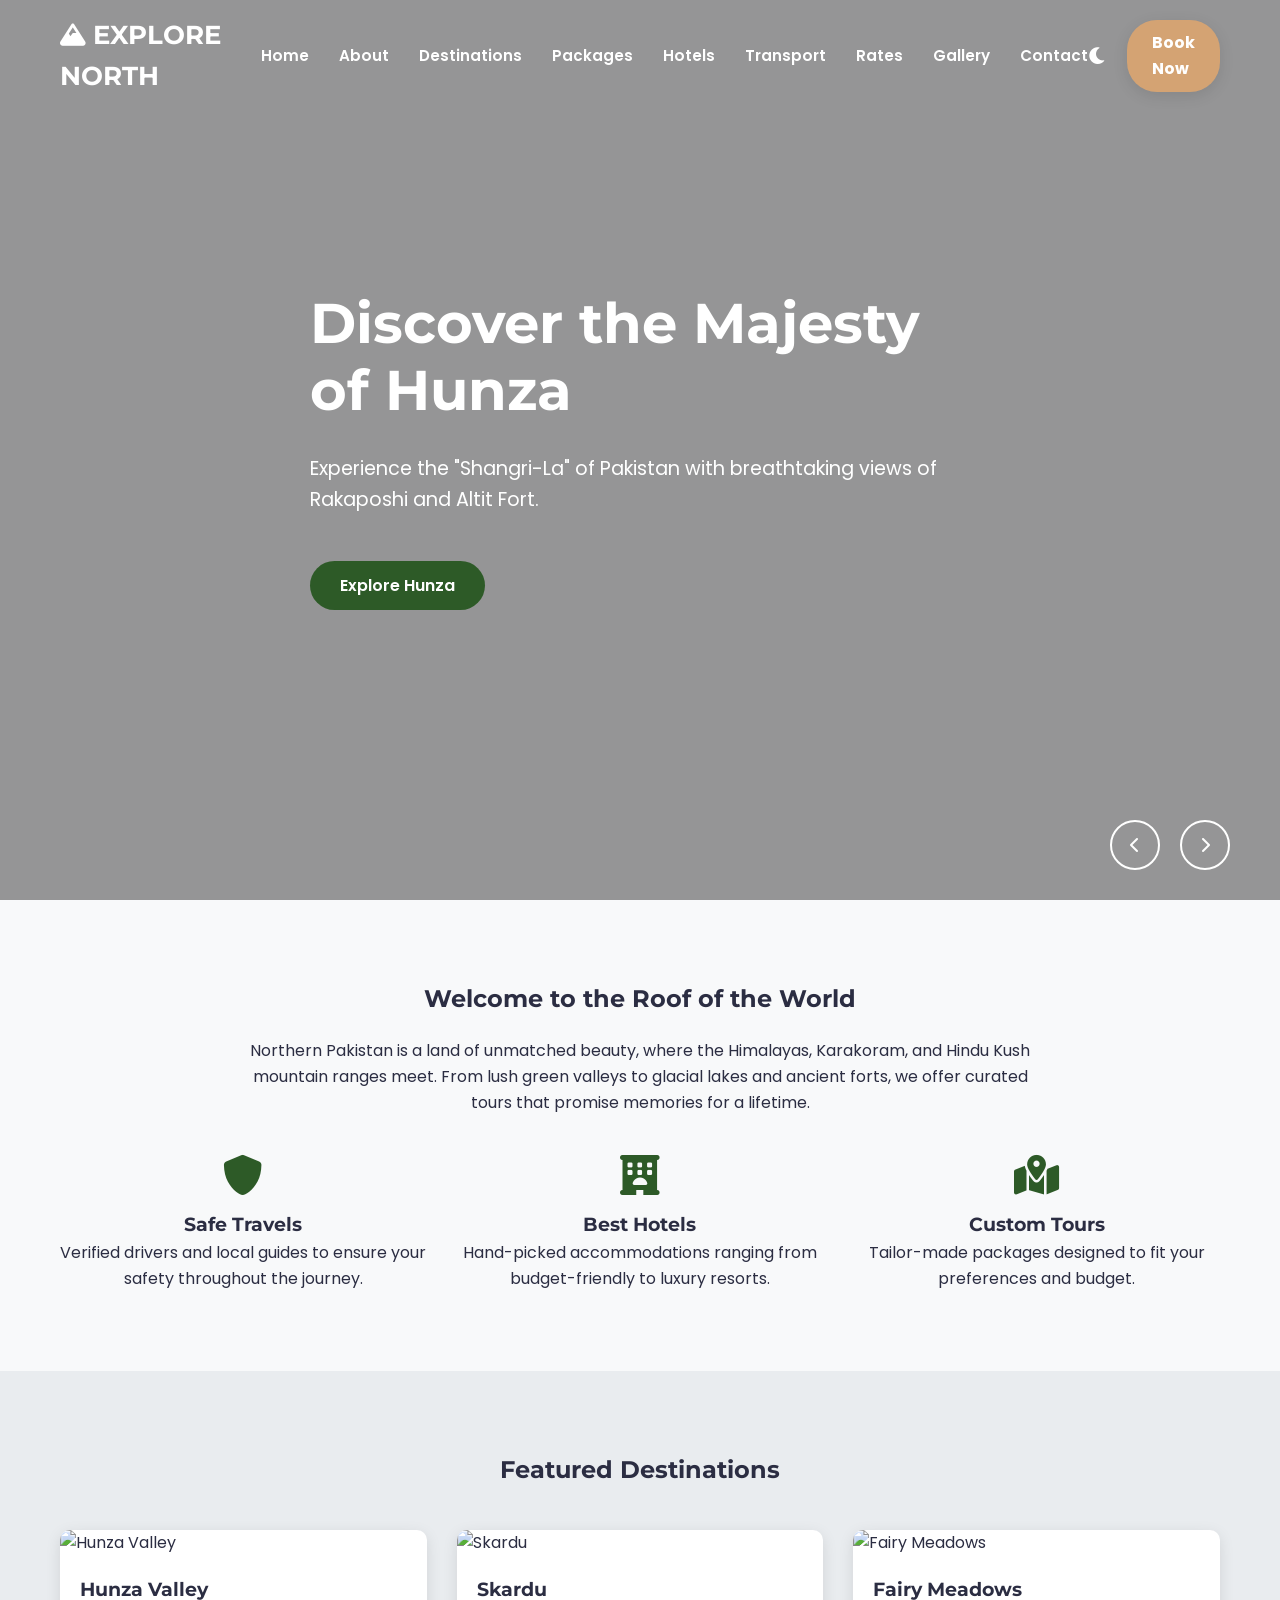
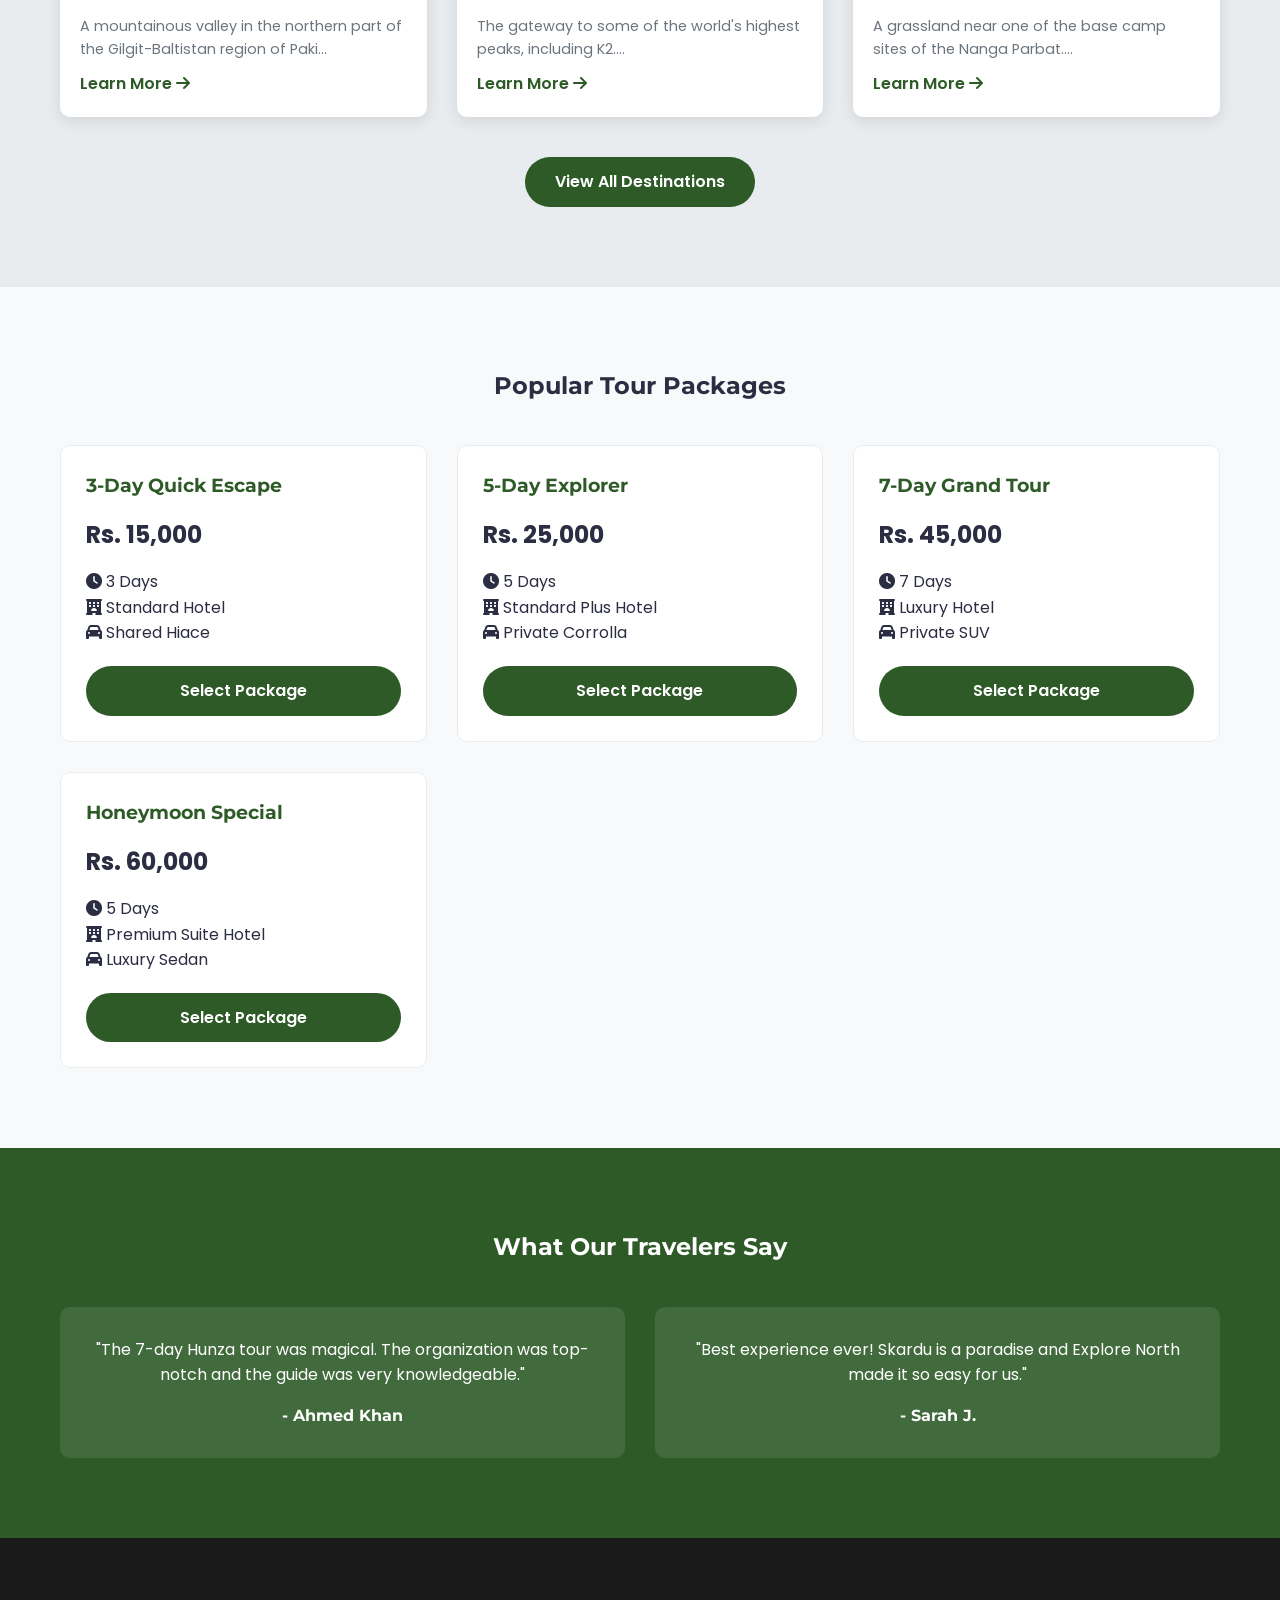
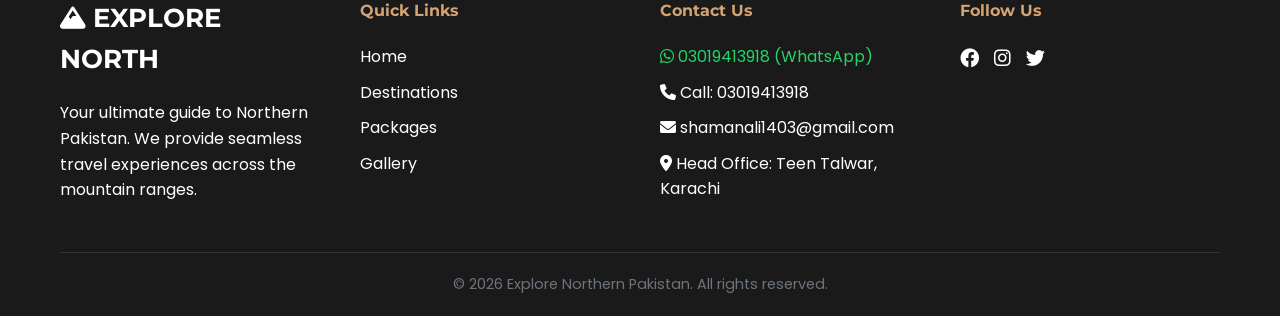
==== index.html @ 96325120 "Add files via upload" ====
<!DOCTYPE html>
<html lang="en">
<head>
    <meta charset="UTF-8">
    <meta name="viewport" content="width=device-width, initial-scale=1.0">
    <title>Explore Northern Pakistan | Home</title>
    <link rel="stylesheet" href="css/style.css">
    <link rel="stylesheet" href="https://cdnjs.cloudflare.com/ajax/libs/font-awesome/6.0.0/css/all.min.css">
</head>
<body>
    <!-- Header / Navigation -->
    <header>
        <div class="container">
            <nav>
                <a href="index.html" class="logo"><i class="fas fa-mountain"></i> EXPLORE NORTH</a>
                <ul class="nav-links">
                    <li><a href="index.html">Home</a></li>
                    <li><a href="about.html">About</a></li>
                    <li><a href="destinations.html">Destinations</a></li>
                    <li><a href="packages.html">Packages</a></li>
                    <li><a href="hotels.html">Hotels</a></li>
                    <li><a href="transport.html">Transport</a></li>
                    <li><a href="rates.html">Rates</a></li>
                    <li><a href="gallery.html">Gallery</a></li>
                    <li><a href="contact.html">Contact</a></li>
                </ul>
                <div class="nav-icons">
                    <i class="fas fa-moon" onclick="toggleDarkMode()" style="cursor: pointer;"></i>
                    <a href="register.html" class="nav-book-btn">Book Now</a>
                </div>
                <div class="nav-toggle">
                    <i class="fas fa-bars"></i>
                </div>
            </nav>
        </div>
    </header>

    <!-- Hero Section -->
    <section class="hero">
        <div class="slider-container">
            <div class="slide active" style="background-image: linear-gradient(rgba(0,0,0,0.4), rgba(0,0,0,0.4)), url('https://images.unsplash.com/photo-1581451433303-34e8f17f4175?auto=format&fit=crop&w=1400&q=80');">
                <div class="hero-content container">
                    <h1>Discover the Majesty of Hunza</h1>
                    <p>Experience the "Shangri-La" of Pakistan with breathtaking views of Rakaposhi and Altit Fort.</p>
                    <a href="destinations.html#hunza" class="btn btn-primary">Explore Hunza</a>
                </div>
            </div>
            <div class="slide" style="background-image: linear-gradient(rgba(0,0,0,0.4), rgba(0,0,0,0.4)), url('https://images.unsplash.com/photo-1582234033100-880053916960?auto=format&fit=crop&w=1400&q=80');">
                <div class="hero-content container">
                    <h1>The Giant Peaks of Skardu</h1>
                    <p>Gateway to K2 and home to the mesmerizing Shangrila Resort and Deosai Plains.</p>
                    <a href="destinations.html#skardu" class="btn btn-primary">Explore Skardu</a>
                </div>
            </div>
            <div class="slide" style="background-image: linear-gradient(rgba(0,0,0,0.4), rgba(0,0,0,0.4)), url('https://images.unsplash.com/photo-1584824486509-112e4181ff6b?auto=format&fit=crop&w=1400&q=80');">
                <div class="hero-content container">
                    <h1>Saif-ul-Malook: A Fairy Tale Lake</h1>
                    <p>Visit Naran Kaghan and witness the crystal clear waters where fairies are said to descend.</p>
                    <a href="destinations.html#naran" class="btn btn-primary">Explore Naran</a>
                </div>
            </div>

            <!-- Owner Slide: Shaman Ali -->
            <div class="slide owner-slide" style="background-color: #1a2a1a;"> <!-- Dark forest theme -->
                <div class="hero-content container">
                    <div class="owner-flex">
                        <div class="owner-info">
                            <span class="founder-tag">The Visionary</span>
                            <h1>Shaman Ali</h1>
                            <p class="role">Founder & CEO</p>
                            <p class="owner-intro">"My mission is to showcase the untamed beauty of Northern Pakistan to the world while preserving its natural heritage."</p>
                            <a href="about.html" class="btn btn-primary">Our Story</a>
                        </div>
                        <div class="owner-image">
                            <img src="images/Shaman Ali.png" alt="Shaman Ali">
                        </div>
                    </div>
                </div>
            </div>

            <!-- Owner Slide: Shahzeb Ali -->
            <div class="slide owner-slide" style="background-color: #1a232a;"> <!-- Dark glacial theme -->
                <div class="hero-content container">
                    <div class="owner-flex">
                        <div class="owner-info">
                            <span class="founder-tag">The Strategist</span>
                            <h1>Shahzeb Ali</h1>
                            <p class="role">Operations Manager</p>
                            <p class="owner-intro">"Precision in logistics is what makes your mountain journey seamless and memorable. We handle the details, you enjoy the view."</p>
                            <a href="about.html" class="btn btn-primary">Meet the Team</a>
                        </div>
                        <div class="owner-image">
                            <img src="images/Shahzeb Ali.jpeg" alt="Shahzeb Ali">
                        </div>
                    </div>
                </div>
            </div>

            <!-- Owner Slide: Hiba Rajab -->
            <div class="slide owner-slide" style="background-color: #2a1f1a;"> <!-- Earthy autumn theme -->
                <div class="hero-content container">
                    <div class="owner-flex">
                        <div class="owner-info">
                            <span class="founder-tag">The Curator</span>
                            <h1>Hiba Rajab</h1>
                            <p class="role">Head of Customer Experience</p>
                            <p class="owner-intro">"Every traveler has a unique story. I am here to ensure your journey to the North is as unique as you are."</p>
                            <a href="about.html" class="btn btn-primary">Our Experience</a>
                        </div>
                        <div class="owner-image">
                            <img src="https://images.unsplash.com/photo-1494790108377-be9c29b29330?auto=format&fit=crop&w=500&q=80" alt="Hiba Rajab">
                        </div>
                    </div>
                </div>
            </div>
            
            <!-- Slider Controls -->
            <div class="slider-nav">
                <span class="prev"><i class="fas fa-chevron-left"></i></span>
                <span class="next"><i class="fas fa-chevron-right"></i></span>
            </div>
        </div>
    </section>

    <!-- Intro Section -->
    <section class="section-padding">
        <div class="container text-center">
            <h2 style="margin-bottom: 20px;">Welcome to the Roof of the World</h2>
            <p style="max-width: 800px; margin: 0 auto 40px;">Northern Pakistan is a land of unmatched beauty, where the Himalayas, Karakoram, and Hindu Kush mountain ranges meet. From lush green valleys to glacial lakes and ancient forts, we offer curated tours that promise memories for a lifetime.</p>
            <div class="features-grid" style="display: grid; grid-template-columns: repeat(auto-fit, minmax(250px, 1fr)); gap: 30px;">
                <div class="feature-card">
                    <i class="fas fa-shield-alt" style="font-size: 2.5rem; color: var(--primary-color); margin-bottom: 15px;"></i>
                    <h3>Safe Travels</h3>
                    <p>Verified drivers and local guides to ensure your safety throughout the journey.</p>
                </div>
                <div class="feature-card">
                    <i class="fas fa-hotel" style="font-size: 2.5rem; color: var(--primary-color); margin-bottom: 15px;"></i>
                    <h3>Best Hotels</h3>
                    <p>Hand-picked accommodations ranging from budget-friendly to luxury resorts.</p>
                </div>
                <div class="feature-card">
                    <i class="fas fa-map-marked-alt" style="font-size: 2.5rem; color: var(--primary-color); margin-bottom: 15px;"></i>
                    <h3>Custom Tours</h3>
                    <p>Tailor-made packages designed to fit your preferences and budget.</p>
                </div>
            </div>
        </div>
    </section>

    <!-- Featured Destinations (Dynamic placeholder) -->
    <section class="section-padding" style="background-color: var(--grey-light);">
        <div class="container">
            <h2 class="text-center" style="margin-bottom: 40px;">Featured Destinations</h2>
            <div id="featured-destinations" class="card-grid" style="display: grid; grid-template-columns: repeat(auto-fit, minmax(300px, 1fr)); gap: 30px;">
                <!-- Will be populated via script.js -->
            </div>
            <div class="text-center" style="margin-top: 40px;">
                <a href="destinations.html" class="btn btn-primary">View All Destinations</a>
            </div>
        </div>
    </section>

    <!-- Popular Packages -->
    <section class="section-padding">
        <div class="container">
            <h2 class="text-center" style="margin-bottom: 40px;">Popular Tour Packages</h2>
            <div id="popular-packages" class="card-grid" style="display: grid; grid-template-columns: repeat(auto-fit, minmax(280px, 1fr)); gap: 30px;">
                <!-- Will be populated via script.js -->
            </div>
        </div>
    </section>

    <!-- Testimonials -->
    <section class="section-padding" style="background-color: var(--primary-color); color: var(--white);">
        <div class="container text-center">
            <h2 style="margin-bottom: 40px;">What Our Travelers Say</h2>
            <div class="testimonials-grid" style="display: grid; grid-template-columns: repeat(auto-fit, minmax(300px, 1fr)); gap: 30px;">
                <div class="testimonial-card" style="background: rgba(255,255,255,0.1); padding: 30px; border-radius: 10px;">
                    <p>"The 7-day Hunza tour was magical. The organization was top-notch and the guide was very knowledgeable."</p>
                    <h4 style="margin-top: 15px;">- Ahmed Khan</h4>
                </div>
                <div class="testimonial-card" style="background: rgba(255,255,255,0.1); padding: 30px; border-radius: 10px;">
                    <p>"Best experience ever! Skardu is a paradise and Explore North made it so easy for us."</p>
                    <h4 style="margin-top: 15px;">- Sarah J.</h4>
                </div>
            </div>
        </div>
    </section>

    <!-- Footer -->
    <footer>
        <div class="container">
            <div class="footer-grid">
                <div class="footer-col">
                    <h4 class="logo" style="color: var(--white);"><i class="fas fa-mountain"></i> EXPLORE NORTH</h4>
                    <p>Your ultimate guide to Northern Pakistan. We provide seamless travel experiences across the mountain ranges.</p>
                </div>
                <div class="footer-col">
                    <h4>Quick Links</h4>
                    <ul>
                        <li><a href="index.html">Home</a></li>
                        <li><a href="destinations.html">Destinations</a></li>
                        <li><a href="packages.html">Packages</a></li>
                        <li><a href="gallery.html">Gallery</a></li>
                    </ul>
                </div>
                <div class="footer-col">
                    <h4>Contact Us</h4>
                    <ul>
                        <li><a href="https://wa.me/923019413918" target="_blank" style="color: #25D366;"><i class="fab fa-whatsapp"></i> 03019413918 (WhatsApp)</a></li>
                        <li><a href="tel:03019413918"><i class="fas fa-phone"></i> Call: 03019413918</a></li>
                        <li><a href="mailto:shamanali1403@gmail.com"><i class="fas fa-envelope"></i> shamanali1403@gmail.com</a></li>
                        <li><a href="https://www.google.com/maps/search/?api=1&query=Teen+Talwar+Karachi" target="_blank"><i class="fas fa-map-marker-alt"></i> Head Office: Teen Talwar, Karachi</a></li>
                    </ul>
                </div>
                <div class="footer-col">
                    <h4>Follow Us</h4>
                    <div class="social-links">
                        <a href="#"><i class="fab fa-facebook"></i></a>
                        <a href="#"><i class="fab fa-instagram"></i></a>
                        <a href="#"><i class="fab fa-twitter"></i></a>
                    </div>
                </div>
            </div>
            <div class="footer-bottom">
                <p>&copy; 2026 Explore Northern Pakistan. All rights reserved.</p>
            </div>
        </div>
    </footer>

    <!-- Scripts -->
    <script src="js/script.js"></script>
    <script src="js/slider.js"></script>
    <script>
        // Populate featured destinations and packages on home page
        document.addEventListener('DOMContentLoaded', () => {
            const destContainer = document.getElementById('featured-destinations');
            const packContainer = document.getElementById('popular-packages');

            // Render 3 Featured Destinations
            tourismData.destinations.slice(0, 3).forEach(dest => {
                const card = `
                    <div class="card" style="background: var(--white); border-radius: 10px; overflow: hidden; box-shadow: var(--shadow);">
                        <img src="${dest.image}" alt="${dest.name}" style="width: 100%; hieght: 200px; object-fit: cover;">
                        <div style="padding: 20px;">
                            <h3>${dest.name}</h3>
                            <p style="font-size: 0.9rem; color: var(--grey-dark); margin: 10px 0;">${dest.description.substring(0, 80)}...</p>
                            <a href="destinations.html#${dest.id}" style="color: var(--primary-color); font-weight: 600;">Learn More <i class="fas fa-arrow-right"></i></a>
                        </div>
                    </div>
                `;
                destContainer.innerHTML += card;
            });

            // Render 4 Popular Packages
            tourismData.packages.forEach(pack => {
                const card = `
                    <div class="card" style="background: var(--white); border-radius: 10px; overflow: hidden; border: 1px solid var(--grey-light); padding: 25px; transition: var(--transition-fast);">
                        <h3 style="color: var(--primary-color);">${pack.name}</h3>
                        <p style="font-size: 1.5rem; font-weight: 700; margin: 15px 0;">Rs. ${pack.price.toLocaleString()}</p>
                        <ul style="margin-bottom: 20px;">
                            <li><i class="fas fa-clock"></i> ${pack.duration}</li>
                            <li><i class="fas fa-hotel"></i> ${pack.hotel} Hotel</li>
                            <li><i class="fas fa-car"></i> ${pack.transport}</li>
                        </ul>
                        <a href="register.html?package=${pack.id}" class="btn btn-primary" style="width: 100%; text-align: center;">Select Package</a>
                    </div>
                `;
                packContainer.innerHTML += card;
            });
        });
    </script>
</body>
</html>
---- css/style.css ----
/* 
    Explore Northern Pakistan - Global Styles
    Theme: Nature-Inspired (Forest Greens, Glacial Blues, Earth Tones)
*/

@import url('https://fonts.googleapis.com/css2?family=Poppins:wght@300;400;600;700&family=Montserrat:wght@400;700&display=swap');

:root {
    /* Color Palette */
    --primary-color: #2d5a27; /* Forest Green */
    --secondary-color: #3a7ca5; /* Glacial Blue */
    --accent-color: #d4a373; /* Earthy Sand */
    --text-color: #2b2d42; /* Dark Slate */
    --bg-color: #f8f9fa; /* Off-White */
    --white: #ffffff;
    --black: #1a1a1a;
    --grey-light: #e9ecef;
    --grey-dark: #6c757d;
    
    /* Dark Mode Palette */
    --dark-bg: #121212;
    --dark-surface: #1e1e1e;
    --dark-text: #e0e0e0;

    /* Transitions */
    --transition-fast: 0.3s ease;
    --transition-slow: 0.5s ease;

    /* Shadow */
    --shadow: 0 4px 15px rgba(0, 0, 0, 0.1);
}

/* Reset & Base Styles */
* {
    margin: 0;
    padding: 0;
    box-sizing: border-box;
}

html {
    scroll-behavior: smooth;
}

body {
    font-family: 'Poppins', sans-serif;
    line-height: 1.6;
    color: var(--text-color);
    background-color: var(--bg-color);
    overflow-x: hidden;
    transition: background-color var(--transition-fast), color var(--transition-fast);
}

h1, h2, h3, h4, .logo {
    font-family: 'Montserrat', sans-serif;
    font-weight: 700;
}

a {
    text-decoration: none;
    color: inherit;
    transition: var(--transition-fast);
}

ul {
    list-style: none;
}

img {
    max-width: 100%;
    display: block;
}

.container {
    max-width: 1200px;
    margin: 0 auto;
    padding: 0 20px;
}

/* Utility Classes */
.btn {
    display: inline-block;
    padding: 12px 30px;
    border-radius: 30px;
    font-weight: 600;
    cursor: pointer;
    transition: var(--transition-fast);
    border: none;
}

.btn-primary {
    background-color: var(--primary-color);
    color: var(--white);
}

.btn-primary:hover {
    background-color: #24481f;
    transform: translateY(-3px);
    box-shadow: var(--shadow);
}

/* Hero Section Styles */
.hero {
    height: 100vh;
    position: relative;
    overflow: hidden;
}

.slider-container {
    height: 100%;
    width: 100%;
}

.slide {
    position: absolute;
    top: 0;
    left: 0;
    width: 100%;
    height: 100%;
    background-size: cover;
    background-position: center;
    display: flex;
    align-items: center;
    opacity: 0;
    transition: opacity 1s ease-in-out;
    z-index: 1;
}

.slide.active {
    opacity: 1;
    z-index: 2;
}

.hero-content {
    color: var(--white);
    max-width: 700px;
}

.hero-content h1 {
    font-size: 3.5rem;
    margin-bottom: 30px; /* Increased from 20px */
    line-height: 1.2;
}

.hero-content p {
    font-size: 1.2rem;
    margin-bottom: 45px; /* Increased from 30px */
}

.slider-nav {
    position: absolute;
    bottom: 30px;
    right: 50px;
    z-index: 10;
    display: flex;
    gap: 20px;
}

.slider-nav span {
    width: 50px;
    height: 50px;
    border: 2px solid var(--white);
    border-radius: 50%;
    display: flex;
    justify-content: center;
    align-items: center;
    color: var(--white);
    cursor: pointer;
    transition: var(--transition-fast);
}

.slider-nav span:hover {
    background-color: var(--white);
    color: var(--primary-color);
}

/* Leadership Section Styles */
.team-grid {
    display: grid;
    grid-template-columns: repeat(auto-fit, minmax(280px, 1fr));
    gap: 30px;
}

.team-card {
    background: var(--white);
    border-radius: 15px;
    overflow: hidden;
    box-shadow: var(--shadow);
    text-align: center;
    transition: var(--transition-fast);
}

.team-card:hover {
    transform: translateY(-10px);
}

.team-img img {
    width: 100%;
    height: 300px;
    object-fit: cover;
}

.team-info {
    padding: 25px;
}

.team-info h3 {
    margin-bottom: 5px;
    color: var(--primary-color);
}

.team-info .role {
    color: var(--secondary-color);
    font-weight: 600;
    font-size: 0.9rem;
    margin-bottom: 15px;
    display: block;
}

.team-info .intro {
    font-size: 0.9rem;
    color: var(--grey-dark);
}

/* Owner Slide Specific Styles */
.owner-slide {
    display: flex;
    align-items: center;
}

.owner-flex {
    display: flex;
    align-items: center;
    justify-content: space-between;
    gap: 60px; /* Increased from 50px */
    width: 100%;
}

.owner-info {
    flex: 1;
    animation: fadeInUp 1s ease forwards;
}

.owner-image {
    flex: 1;
    display: flex;
    justify-content: flex-end;
    animation: fadeInRight 1s ease forwards;
}

.owner-image img {
    width: 350px;
    height: 350px;
    border-radius: 50%;
    border: 8px solid rgba(255, 255, 255, 0.2);
    object-fit: cover;
    box-shadow: var(--shadow);
}

.founder-tag {
    display: inline-block;
    background: var(--accent-color);
    color: var(--white);
    padding: 5px 20px; /* More horizontal padding */
    border-radius: 20px;
    font-size: 0.8rem;
    font-weight: 600;
    margin-bottom: 25px; /* Increased from 15px */
    text-transform: uppercase;
    letter-spacing: 1.5px;
}

.owner-info .role {
    color: var(--accent-color);
    font-size: 1.3rem; /* Slightly larger */
    font-weight: 600;
    margin-bottom: 30px; /* Increased from 20px */
}

.owner-intro {
    font-size: 1.4rem;
    font-style: italic;
    color: var(--white);
    margin-bottom: 45px; /* Increased from 30px */
    line-height: 1.6; /* Better line height */
}

/* Slide Animations */
@keyframes fadeInUp {
    from { opacity: 0; transform: translateY(30px); }
    to { opacity: 1; transform: translateY(0); }
}

@keyframes fadeInRight {
    from { opacity: 0; transform: translateX(30px); }
    to { opacity: 1; transform: translateX(0); }
}

@media (max-width: 992px) {
    .owner-flex {
        flex-direction: column-reverse;
        text-align: center;
        gap: 30px;
    }
    
    .owner-image {
        justify-content: center;
    }
    
    .owner-image img {
        width: 200px;
        height: 200px;
    }
    
    .owner-intro {
        font-size: 1.1rem;
    }
}

.section-padding {
    padding: 80px 0;
}

.text-center {
    text-align: center;
}

/* Navigation Styles */
header {
    position: fixed;
    top: 0;
    left: 0;
    width: 100%;
    z-index: 1000;
    background-color: transparent;
    transition: all var(--transition-fast);
}

header.scrolled {
    background-color: var(--white);
    box-shadow: var(--shadow);
    padding: 5px 0;
}

nav {
    display: flex;
    justify-content: space-between;
    align-items: center;
    padding: 15px 0;
}

.logo {
    font-size: 1.6rem;
    color: var(--white); /* White by default on hero */
    transition: var(--transition-fast);
}

header.scrolled .logo {
    color: var(--primary-color);
}

.nav-links {
    display: flex;
    gap: 30px;
}

.nav-links a {
    color: var(--white); /* White by default */
    font-weight: 600;
    font-size: 0.95rem;
}

header.scrolled .nav-links a {
    color: var(--text-color);
}

.nav-links a:hover {
    color: var(--accent-color) !important;
}

.nav-icons {
    display: flex;
    align-items: center;
    gap: 20px;
}

.nav-icons i {
    color: var(--white);
    font-size: 1.2rem;
    transition: var(--transition-fast);
}

header.scrolled .nav-icons i {
    color: var(--text-color);
}

.nav-toggle {
    display: none;
    cursor: pointer;
    font-size: 1.5rem;
    color: var(--white);
}

header.scrolled .nav-toggle {
    color: var(--text-color);
}

/* Specific "Book Now" in Nav */
.nav-book-btn {
    background-color: var(--accent-color);
    color: var(--white) !important;
    padding: 10px 25px;
    border-radius: 30px;
    font-weight: 700;
    box-shadow: var(--shadow);
}

.nav-book-btn:hover {
    background-color: var(--primary-color);
    transform: translateY(-2px);
}

/* Footer Styles */
footer {
    background-color: var(--black);
    color: var(--white);
    padding: 60px 0 20px;
}

.footer-grid {
    display: grid;
    grid-template-columns: repeat(auto-fit, minmax(200px, 1fr));
    gap: 40px;
    margin-bottom: 40px;
}

.footer-col h4 {
    margin-bottom: 20px;
    color: var(--accent-color);
}

.footer-col ul li {
    margin-bottom: 10px;
}

.social-links {
    display: flex;
    gap: 15px;
}

.social-links a {
    font-size: 1.2rem;
}

.footer-bottom {
    border-top: 1px solid #333;
    padding-top: 20px;
    text-align: center;
    font-size: 0.9rem;
    color: var(--grey-dark);
}

/* Dark Mode Overrides */
body.dark-mode {
    background-color: var(--dark-bg);
    color: var(--dark-text);
}

body.dark-mode header.scrolled {
    background-color: var(--dark-surface);
}

body.dark-mode .logo {
    color: var(--accent-color);
}

/* Responsive Adjustments */
@media (max-width: 992px) {
    .nav-links {
        display: none; /* Mobile menu will be handled via JS */
    }
    
    .nav-toggle {
        display: block;
    }
}
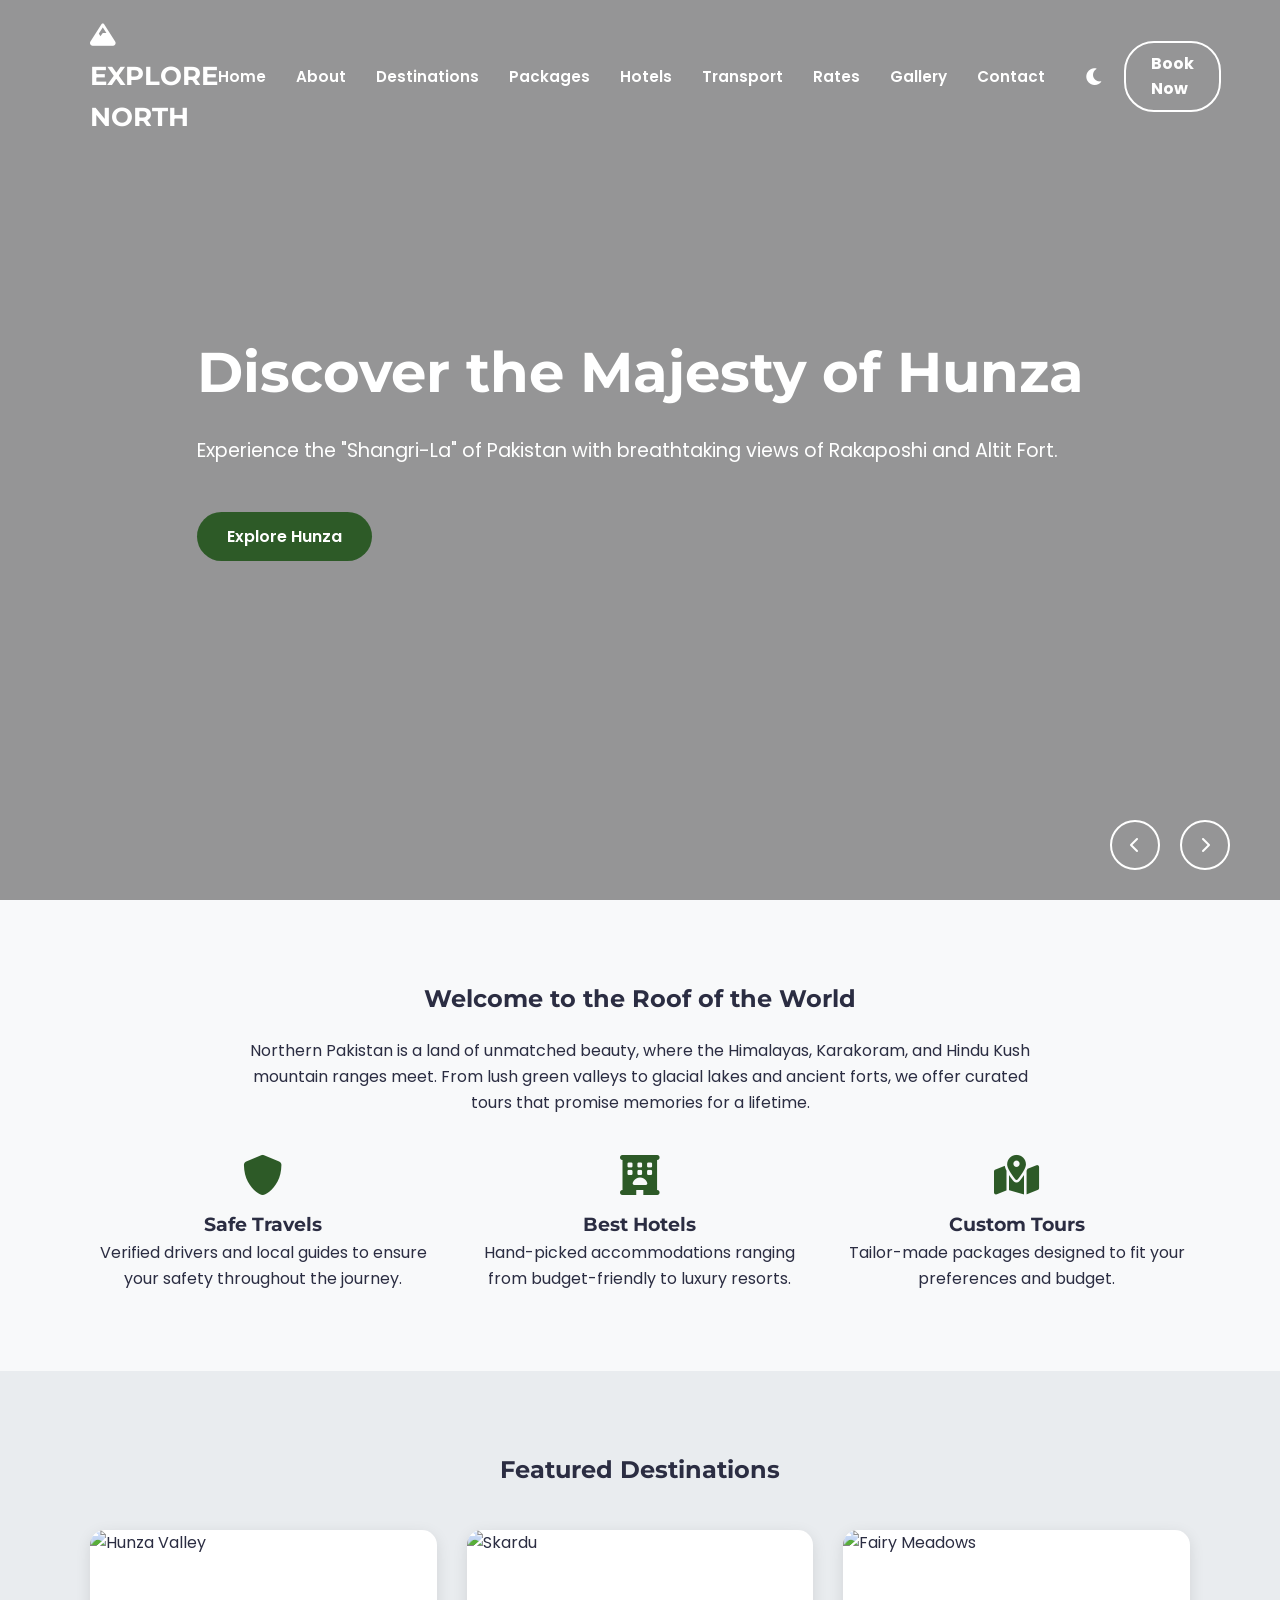
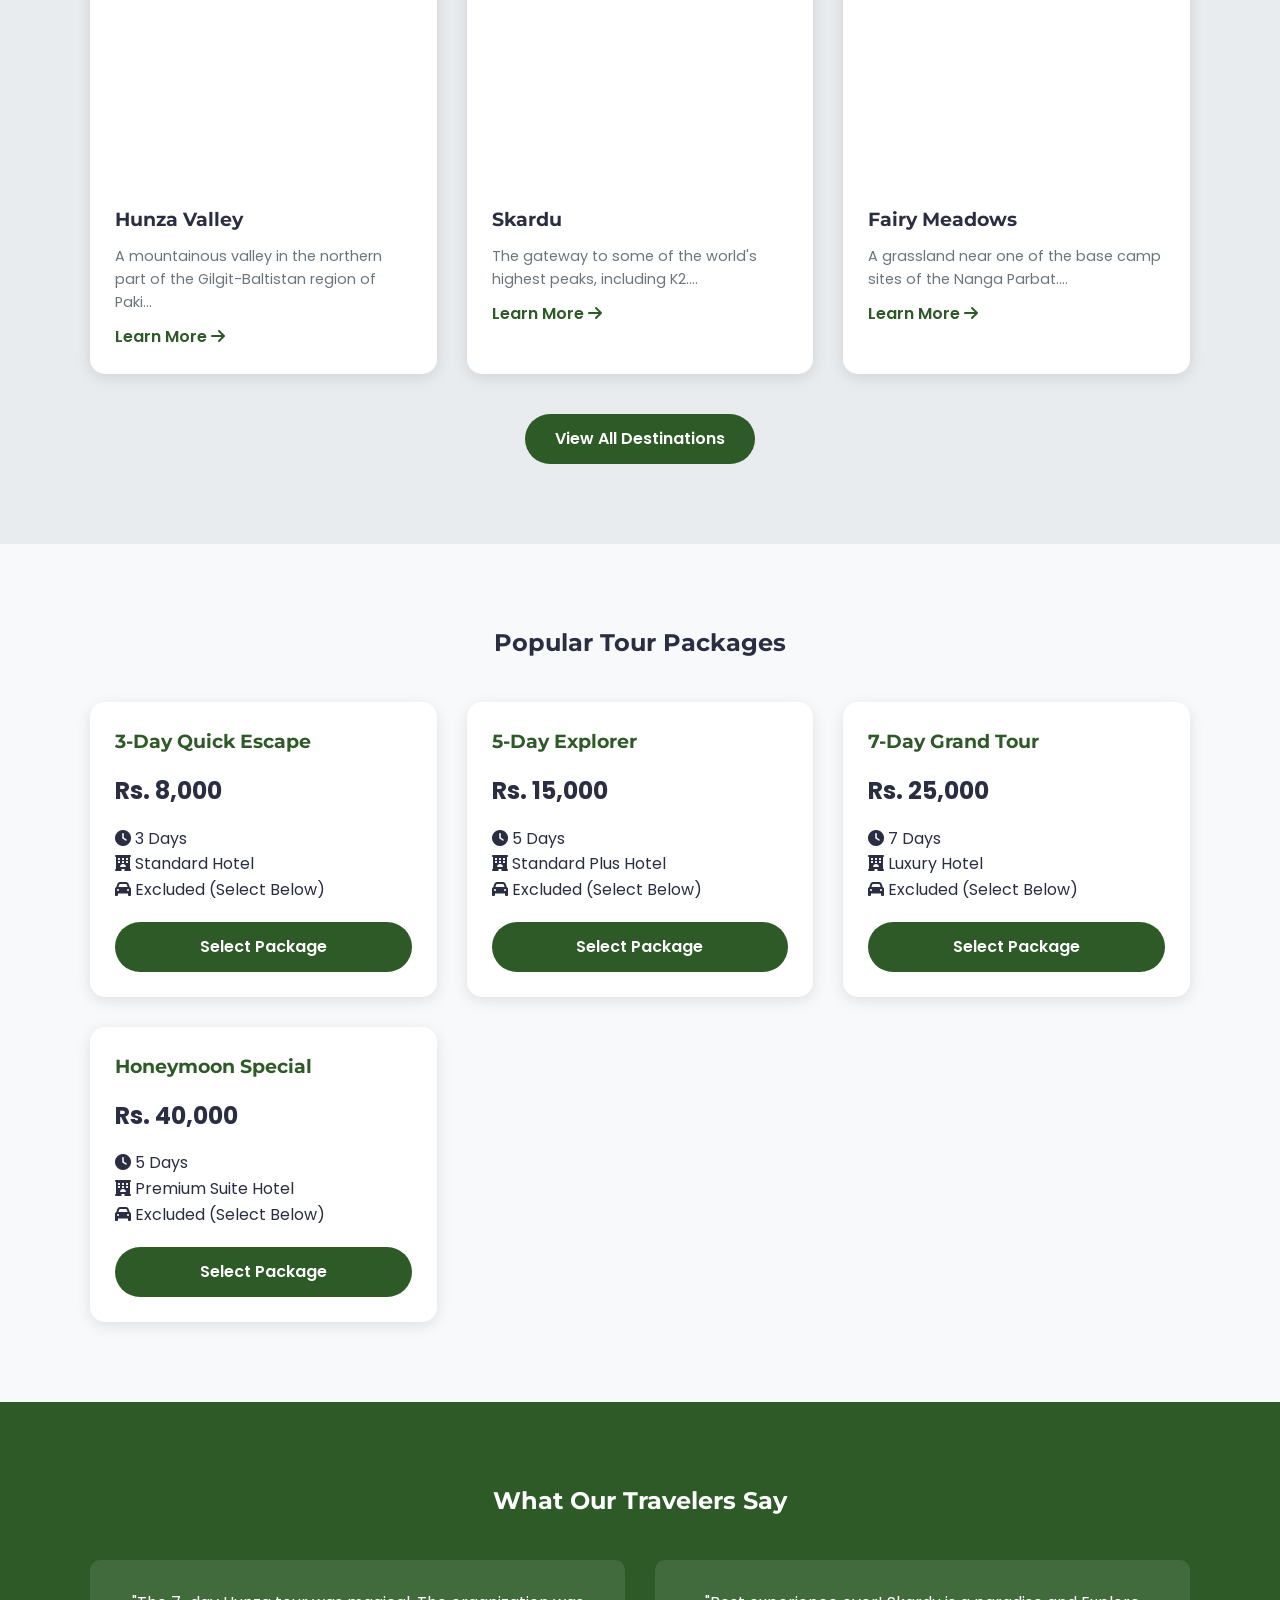
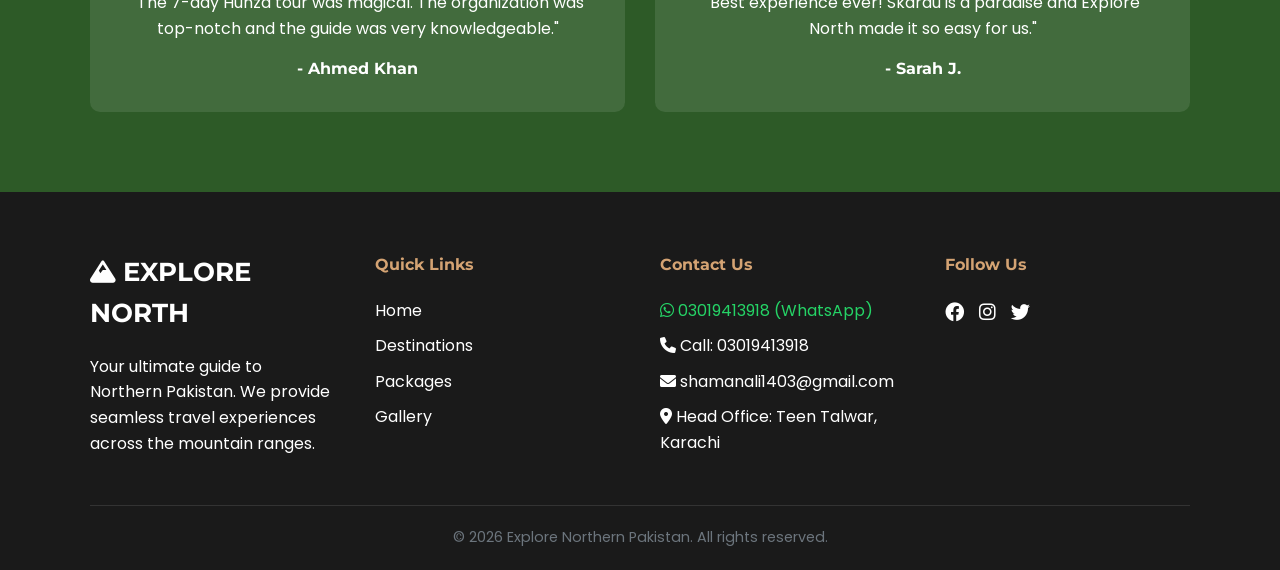
==== commit 5eac6293: "Add files via upload" ====
--- a/index.html
+++ b/index.html
@@ -108,7 +108,7 @@
                             <a href="about.html" class="btn btn-primary">Our Experience</a>
                         </div>
                         <div class="owner-image">
-                            <img src="https://images.unsplash.com/photo-1494790108377-be9c29b29330?auto=format&fit=crop&w=500&q=80" alt="Hiba Rajab">
+                            <img src="images/Hiba.jpeg" alt="Hiba Rajab">
                         </div>
                     </div>
                 </div>
@@ -151,7 +151,7 @@
     <section class="section-padding" style="background-color: var(--grey-light);">
         <div class="container">
             <h2 class="text-center" style="margin-bottom: 40px;">Featured Destinations</h2>
-            <div id="featured-destinations" class="card-grid" style="display: grid; grid-template-columns: repeat(auto-fit, minmax(300px, 1fr)); gap: 30px;">
+            <div id="featured-destinations" class="responsive-grid">
                 <!-- Will be populated via script.js -->
             </div>
             <div class="text-center" style="margin-top: 40px;">
@@ -164,7 +164,7 @@
     <section class="section-padding">
         <div class="container">
             <h2 class="text-center" style="margin-bottom: 40px;">Popular Tour Packages</h2>
-            <div id="popular-packages" class="card-grid" style="display: grid; grid-template-columns: repeat(auto-fit, minmax(280px, 1fr)); gap: 30px;">
+            <div id="popular-packages" class="responsive-grid">
                 <!-- Will be populated via script.js -->
             </div>
         </div>
@@ -240,9 +240,9 @@
             // Render 3 Featured Destinations
             tourismData.destinations.slice(0, 3).forEach(dest => {
                 const card = `
-                    <div class="card" style="background: var(--white); border-radius: 10px; overflow: hidden; box-shadow: var(--shadow);">
-                        <img src="${dest.image}" alt="${dest.name}" style="width: 100%; hieght: 200px; object-fit: cover;">
-                        <div style="padding: 20px;">
+                    <div class="card">
+                        <img src="${dest.image}" alt="${dest.name}" class="card-img">
+                        <div class="card-body">
                             <h3>${dest.name}</h3>
                             <p style="font-size: 0.9rem; color: var(--grey-dark); margin: 10px 0;">${dest.description.substring(0, 80)}...</p>
                             <a href="destinations.html#${dest.id}" style="color: var(--primary-color); font-weight: 600;">Learn More <i class="fas fa-arrow-right"></i></a>
@@ -255,7 +255,7 @@
             // Render 4 Popular Packages
             tourismData.packages.forEach(pack => {
                 const card = `
-                    <div class="card" style="background: var(--white); border-radius: 10px; overflow: hidden; border: 1px solid var(--grey-light); padding: 25px; transition: var(--transition-fast);">
+                    <div class="card" style="padding: 25px;">
                         <h3 style="color: var(--primary-color);">${pack.name}</h3>
                         <p style="font-size: 1.5rem; font-weight: 700; margin: 15px 0;">Rs. ${pack.price.toLocaleString()}</p>
                         <ul style="margin-bottom: 20px;">
--- a/css/style.css
+++ b/css/style.css
@@ -1,485 +1,741 @@
-/* 
-    Explore Northern Pakistan - Global Styles
-    Theme: Nature-Inspired (Forest Greens, Glacial Blues, Earth Tones)
-*/
-
-@import url('https://fonts.googleapis.com/css2?family=Poppins:wght@300;400;600;700&family=Montserrat:wght@400;700&display=swap');
-
-:root {
-    /* Color Palette */
-    --primary-color: #2d5a27; /* Forest Green */
-    --secondary-color: #3a7ca5; /* Glacial Blue */
-    --accent-color: #d4a373; /* Earthy Sand */
-    --text-color: #2b2d42; /* Dark Slate */
-    --bg-color: #f8f9fa; /* Off-White */
-    --white: #ffffff;
-    --black: #1a1a1a;
-    --grey-light: #e9ecef;
-    --grey-dark: #6c757d;
-    
-    /* Dark Mode Palette */
-    --dark-bg: #121212;
-    --dark-surface: #1e1e1e;
-    --dark-text: #e0e0e0;
-
-    /* Transitions */
-    --transition-fast: 0.3s ease;
-    --transition-slow: 0.5s ease;
-
-    /* Shadow */
-    --shadow: 0 4px 15px rgba(0, 0, 0, 0.1);
-}
-
-/* Reset & Base Styles */
-* {
-    margin: 0;
-    padding: 0;
-    box-sizing: border-box;
-}
-
-html {
-    scroll-behavior: smooth;
-}
-
-body {
-    font-family: 'Poppins', sans-serif;
-    line-height: 1.6;
-    color: var(--text-color);
-    background-color: var(--bg-color);
-    overflow-x: hidden;
-    transition: background-color var(--transition-fast), color var(--transition-fast);
-}
-
-h1, h2, h3, h4, .logo {
-    font-family: 'Montserrat', sans-serif;
-    font-weight: 700;
-}
-
-a {
-    text-decoration: none;
-    color: inherit;
-    transition: var(--transition-fast);
-}
-
-ul {
-    list-style: none;
-}
-
-img {
-    max-width: 100%;
-    display: block;
-}
-
-.container {
-    max-width: 1200px;
-    margin: 0 auto;
-    padding: 0 20px;
-}
-
-/* Utility Classes */
-.btn {
-    display: inline-block;
-    padding: 12px 30px;
-    border-radius: 30px;
-    font-weight: 600;
-    cursor: pointer;
-    transition: var(--transition-fast);
-    border: none;
-}
-
-.btn-primary {
-    background-color: var(--primary-color);
-    color: var(--white);
-}
-
-.btn-primary:hover {
-    background-color: #24481f;
-    transform: translateY(-3px);
-    box-shadow: var(--shadow);
-}
-
-/* Hero Section Styles */
-.hero {
-    height: 100vh;
-    position: relative;
-    overflow: hidden;
-}
-
-.slider-container {
-    height: 100%;
-    width: 100%;
-}
-
-.slide {
-    position: absolute;
-    top: 0;
-    left: 0;
-    width: 100%;
-    height: 100%;
-    background-size: cover;
-    background-position: center;
-    display: flex;
-    align-items: center;
-    opacity: 0;
-    transition: opacity 1s ease-in-out;
-    z-index: 1;
-}
-
-.slide.active {
-    opacity: 1;
-    z-index: 2;
-}
-
-.hero-content {
-    color: var(--white);
-    max-width: 700px;
-}
-
-.hero-content h1 {
-    font-size: 3.5rem;
-    margin-bottom: 30px; /* Increased from 20px */
-    line-height: 1.2;
-}
-
-.hero-content p {
-    font-size: 1.2rem;
-    margin-bottom: 45px; /* Increased from 30px */
-}
-
-.slider-nav {
-    position: absolute;
-    bottom: 30px;
-    right: 50px;
-    z-index: 10;
-    display: flex;
-    gap: 20px;
-}
-
-.slider-nav span {
-    width: 50px;
-    height: 50px;
-    border: 2px solid var(--white);
-    border-radius: 50%;
-    display: flex;
-    justify-content: center;
-    align-items: center;
-    color: var(--white);
-    cursor: pointer;
-    transition: var(--transition-fast);
-}
-
-.slider-nav span:hover {
-    background-color: var(--white);
-    color: var(--primary-color);
-}
-
-/* Leadership Section Styles */
-.team-grid {
-    display: grid;
-    grid-template-columns: repeat(auto-fit, minmax(280px, 1fr));
-    gap: 30px;
-}
-
-.team-card {
-    background: var(--white);
-    border-radius: 15px;
-    overflow: hidden;
-    box-shadow: var(--shadow);
-    text-align: center;
-    transition: var(--transition-fast);
-}
-
-.team-card:hover {
-    transform: translateY(-10px);
-}
-
-.team-img img {
-    width: 100%;
-    height: 300px;
-    object-fit: cover;
-}
-
-.team-info {
-    padding: 25px;
-}
-
-.team-info h3 {
-    margin-bottom: 5px;
-    color: var(--primary-color);
-}
-
-.team-info .role {
-    color: var(--secondary-color);
-    font-weight: 600;
-    font-size: 0.9rem;
-    margin-bottom: 15px;
-    display: block;
-}
-
-.team-info .intro {
-    font-size: 0.9rem;
-    color: var(--grey-dark);
-}
-
-/* Owner Slide Specific Styles */
-.owner-slide {
-    display: flex;
-    align-items: center;
-}
-
-.owner-flex {
-    display: flex;
-    align-items: center;
-    justify-content: space-between;
-    gap: 60px; /* Increased from 50px */
-    width: 100%;
-}
-
-.owner-info {
-    flex: 1;
-    animation: fadeInUp 1s ease forwards;
-}
-
-.owner-image {
-    flex: 1;
-    display: flex;
-    justify-content: flex-end;
-    animation: fadeInRight 1s ease forwards;
-}
-
-.owner-image img {
-    width: 350px;
-    height: 350px;
-    border-radius: 50%;
-    border: 8px solid rgba(255, 255, 255, 0.2);
-    object-fit: cover;
-    box-shadow: var(--shadow);
-}
-
-.founder-tag {
-    display: inline-block;
-    background: var(--accent-color);
-    color: var(--white);
-    padding: 5px 20px; /* More horizontal padding */
-    border-radius: 20px;
-    font-size: 0.8rem;
-    font-weight: 600;
-    margin-bottom: 25px; /* Increased from 15px */
-    text-transform: uppercase;
-    letter-spacing: 1.5px;
-}
-
-.owner-info .role {
-    color: var(--accent-color);
-    font-size: 1.3rem; /* Slightly larger */
-    font-weight: 600;
-    margin-bottom: 30px; /* Increased from 20px */
-}
-
-.owner-intro {
-    font-size: 1.4rem;
-    font-style: italic;
-    color: var(--white);
-    margin-bottom: 45px; /* Increased from 30px */
-    line-height: 1.6; /* Better line height */
-}
-
-/* Slide Animations */
-@keyframes fadeInUp {
-    from { opacity: 0; transform: translateY(30px); }
-    to { opacity: 1; transform: translateY(0); }
-}
-
-@keyframes fadeInRight {
-    from { opacity: 0; transform: translateX(30px); }
-    to { opacity: 1; transform: translateX(0); }
-}
-
-@media (max-width: 992px) {
-    .owner-flex {
-        flex-direction: column-reverse;
-        text-align: center;
-        gap: 30px;
-    }
-    
-    .owner-image {
-        justify-content: center;
-    }
-    
-    .owner-image img {
-        width: 200px;
-        height: 200px;
-    }
-    
-    .owner-intro {
-        font-size: 1.1rem;
-    }
-}
-
-.section-padding {
-    padding: 80px 0;
-}
-
-.text-center {
-    text-align: center;
-}
-
-/* Navigation Styles */
-header {
-    position: fixed;
-    top: 0;
-    left: 0;
-    width: 100%;
-    z-index: 1000;
-    background-color: transparent;
-    transition: all var(--transition-fast);
-}
-
-header.scrolled {
-    background-color: var(--white);
-    box-shadow: var(--shadow);
-    padding: 5px 0;
-}
-
-nav {
-    display: flex;
-    justify-content: space-between;
-    align-items: center;
-    padding: 15px 0;
-}
-
-.logo {
-    font-size: 1.6rem;
-    color: var(--white); /* White by default on hero */
-    transition: var(--transition-fast);
-}
-
-header.scrolled .logo {
-    color: var(--primary-color);
-}
-
-.nav-links {
-    display: flex;
-    gap: 30px;
-}
-
-.nav-links a {
-    color: var(--white); /* White by default */
-    font-weight: 600;
-    font-size: 0.95rem;
-}
-
-header.scrolled .nav-links a {
-    color: var(--text-color);
-}
-
-.nav-links a:hover {
-    color: var(--accent-color) !important;
-}
-
-.nav-icons {
-    display: flex;
-    align-items: center;
-    gap: 20px;
-}
-
-.nav-icons i {
-    color: var(--white);
-    font-size: 1.2rem;
-    transition: var(--transition-fast);
-}
-
-header.scrolled .nav-icons i {
-    color: var(--text-color);
-}
-
-.nav-toggle {
-    display: none;
-    cursor: pointer;
-    font-size: 1.5rem;
-    color: var(--white);
-}
-
-header.scrolled .nav-toggle {
-    color: var(--text-color);
-}
-
-/* Specific "Book Now" in Nav */
-.nav-book-btn {
-    background-color: var(--accent-color);
-    color: var(--white) !important;
-    padding: 10px 25px;
-    border-radius: 30px;
-    font-weight: 700;
-    box-shadow: var(--shadow);
-}
-
-.nav-book-btn:hover {
-    background-color: var(--primary-color);
-    transform: translateY(-2px);
-}
-
-/* Footer Styles */
-footer {
-    background-color: var(--black);
-    color: var(--white);
-    padding: 60px 0 20px;
-}
-
-.footer-grid {
-    display: grid;
-    grid-template-columns: repeat(auto-fit, minmax(200px, 1fr));
-    gap: 40px;
-    margin-bottom: 40px;
-}
-
-.footer-col h4 {
-    margin-bottom: 20px;
-    color: var(--accent-color);
-}
-
-.footer-col ul li {
-    margin-bottom: 10px;
-}
-
-.social-links {
-    display: flex;
-    gap: 15px;
-}
-
-.social-links a {
-    font-size: 1.2rem;
-}
-
-.footer-bottom {
-    border-top: 1px solid #333;
-    padding-top: 20px;
-    text-align: center;
-    font-size: 0.9rem;
-    color: var(--grey-dark);
-}
-
-/* Dark Mode Overrides */
-body.dark-mode {
-    background-color: var(--dark-bg);
-    color: var(--dark-text);
-}
-
-body.dark-mode header.scrolled {
-    background-color: var(--dark-surface);
-}
-
-body.dark-mode .logo {
-    color: var(--accent-color);
-}
-
-/* Responsive Adjustments */
-@media (max-width: 992px) {
-    .nav-links {
-        display: none; /* Mobile menu will be handled via JS */
-    }
-    
-    .nav-toggle {
-        display: block;
-    }
-}
+/* 
+    Explore Northern Pakistan - Global Styles
+    Theme: Nature-Inspired (Forest Greens, Glacial Blues, Earth Tones)
+*/
+
+@import url('https://fonts.googleapis.com/css2?family=Poppins:wght@300;400;600;700&family=Montserrat:wght@400;700&display=swap');
+
+:root {
+    /* Color Palette */
+    --primary-color: #2d5a27; /* Forest Green */
+    --secondary-color: #3a7ca5; /* Glacial Blue */
+    --accent-color: #d4a373; /* Earthy Sand */
+    --text-color: #2b2d42; /* Dark Slate */
+    --bg-color: #f8f9fa; /* Off-White */
+    --white: #ffffff;
+    --black: #1a1a1a;
+    --grey-light: #e9ecef;
+    --grey-dark: #6c757d;
+    
+    /* Dark Mode Palette */
+    --dark-bg: #121212;
+    --dark-surface: #1e1e1e;
+    --dark-text: #e0e0e0;
+
+    /* Transitions */
+    --transition-fast: 0.3s ease;
+    --transition-slow: 0.5s ease;
+
+    /* Shadow */
+    --shadow: 0 4px 15px rgba(0, 0, 0, 0.1);
+}
+
+/* Reset & Base Styles */
+* {
+    margin: 0;
+    padding: 0;
+    box-sizing: border-box;
+}
+
+html {
+    scroll-behavior: smooth;
+}
+
+body {
+    font-family: 'Poppins', sans-serif;
+    line-height: 1.6;
+    color: var(--text-color);
+    background-color: var(--bg-color);
+    overflow-x: hidden;
+    transition: background-color var(--transition-fast), color var(--transition-fast);
+}
+
+h1, h2, h3, h4, .logo {
+    font-family: 'Montserrat', sans-serif;
+    font-weight: 700;
+}
+
+a {
+    text-decoration: none;
+    color: inherit;
+    transition: var(--transition-fast);
+}
+
+ul {
+    list-style: none;
+}
+
+img {
+    max-width: 100%;
+    display: block;
+}
+
+.container {
+    max-width: 1200px;
+    margin: 0 auto;
+    padding: 0 20px;
+}
+
+/* Utility Classes */
+.btn {
+    display: inline-block;
+    padding: 12px 30px;
+    border-radius: 30px;
+    font-weight: 600;
+    cursor: pointer;
+    transition: var(--transition-fast);
+    border: none;
+}
+
+.btn-primary {
+    background-color: var(--primary-color);
+    color: var(--white);
+}
+
+.btn-primary:hover {
+    background-color: #24481f;
+    transform: translateY(-3px);
+    box-shadow: var(--shadow);
+}
+
+/* Hero Section Styles */
+.hero {
+    height: 100vh;
+    position: relative;
+    overflow: hidden;
+}
+
+.slider-container {
+    height: 100%;
+    width: 100%;
+}
+
+.slide {
+    position: absolute;
+    top: 0;
+    left: 0;
+    width: 100%;
+    height: 100%;
+    background-size: cover;
+    background-position: center;
+    display: flex;
+    align-items: center;
+    opacity: 0;
+    transition: opacity 1s ease-in-out;
+    z-index: 1;
+}
+
+.slide.active {
+    opacity: 1;
+    z-index: 2;
+}
+
+.hero-content {
+    color: var(--white);
+    max-width: 700px;
+}
+
+.hero-content h1 {
+    font-size: 3.5rem;
+    margin-bottom: 30px; /* Increased from 20px */
+    line-height: 1.2;
+}
+
+.hero-content p {
+    font-size: 1.2rem;
+    margin-bottom: 45px; /* Increased from 30px */
+}
+
+.slider-nav {
+    position: absolute;
+    bottom: 30px;
+    right: 50px;
+    z-index: 10;
+    display: flex;
+    gap: 20px;
+}
+
+.slider-nav span {
+    width: 50px;
+    height: 50px;
+    border: 2px solid var(--white);
+    border-radius: 50%;
+    display: flex;
+    justify-content: center;
+    align-items: center;
+    color: var(--white);
+    cursor: pointer;
+    transition: var(--transition-fast);
+}
+
+.slider-nav span:hover {
+    background-color: var(--white);
+    color: var(--primary-color);
+}
+
+/* Leadership Section Styles */
+.team-grid {
+    display: grid;
+    grid-template-columns: repeat(auto-fit, minmax(280px, 1fr));
+    gap: 30px;
+}
+
+.team-card {
+    background: var(--white);
+    border-radius: 15px;
+    overflow: hidden;
+    box-shadow: var(--shadow);
+    text-align: center;
+    transition: var(--transition-fast);
+}
+
+.team-card:hover {
+    transform: translateY(-10px);
+}
+
+.team-img img {
+    width: 100%;
+    height: 300px;
+    object-fit: cover;
+}
+
+.team-info {
+    padding: 25px;
+}
+
+.team-info h3 {
+    margin-bottom: 5px;
+    color: var(--primary-color);
+}
+
+.team-info .role {
+    color: var(--secondary-color);
+    font-weight: 600;
+    font-size: 0.9rem;
+    margin-bottom: 15px;
+    display: block;
+}
+
+.team-info .intro {
+    font-size: 0.9rem;
+    color: var(--grey-dark);
+}
+
+/* Owner Slide Specific Styles */
+.owner-slide {
+    display: flex;
+    align-items: center;
+}
+
+.owner-flex {
+    display: flex;
+    align-items: center;
+    justify-content: space-between;
+    gap: 60px; /* Increased from 50px */
+    width: 100%;
+}
+
+.owner-info {
+    flex: 1;
+    animation: fadeInUp 1s ease forwards;
+}
+
+.owner-image {
+    flex: 1;
+    display: flex;
+    justify-content: flex-end;
+    animation: fadeInRight 1s ease forwards;
+}
+
+.owner-image img {
+    width: 350px;
+    height: 350px;
+    border-radius: 50%;
+    border: 8px solid rgba(255, 255, 255, 0.2);
+    object-fit: cover;
+    box-shadow: var(--shadow);
+}
+
+.founder-tag {
+    display: inline-block;
+    background: var(--accent-color);
+    color: var(--white);
+    padding: 5px 20px; /* More horizontal padding */
+    border-radius: 20px;
+    font-size: 0.8rem;
+    font-weight: 600;
+    margin-bottom: 25px; /* Increased from 15px */
+    text-transform: uppercase;
+    letter-spacing: 1.5px;
+}
+
+.owner-info .role {
+    color: var(--accent-color);
+    font-size: 1.3rem; /* Slightly larger */
+    font-weight: 600;
+    margin-bottom: 30px; /* Increased from 20px */
+}
+
+.owner-intro {
+    font-size: 1.4rem;
+    font-style: italic;
+    color: var(--white);
+    margin-bottom: 45px; /* Increased from 30px */
+    line-height: 1.6; /* Better line height */
+}
+
+/* Slide Animations */
+@keyframes fadeInUp {
+    from { opacity: 0; transform: translateY(30px); }
+    to { opacity: 1; transform: translateY(0); }
+}
+
+@keyframes fadeInRight {
+    from { opacity: 0; transform: translateX(30px); }
+    to { opacity: 1; transform: translateX(0); }
+}
+
+@media (max-width: 992px) {
+    .owner-flex {
+        flex-direction: column-reverse;
+        text-align: center;
+        gap: 30px;
+    }
+    
+    .owner-image {
+        justify-content: center;
+    }
+    
+    .owner-image img {
+        width: 200px;
+        height: 200px;
+    }
+    
+    .owner-intro {
+        font-size: 1.1rem;
+    }
+}
+
+.section-padding {
+    padding: 80px 0;
+}
+
+.text-center {
+    text-align: center;
+}
+
+/* Navigation Styles */
+header {
+    position: fixed;
+    top: 0;
+    left: 0;
+    width: 100%;
+    z-index: 1000;
+    background-color: transparent;
+}
+
+header.scrolled {
+    background-color: var(--white);
+    box-shadow: var(--shadow);
+    padding: 5px 0;
+}
+
+nav {
+    display: flex;
+    justify-content: space-between;
+    align-items: center;
+    padding: 15px 0;
+}
+
+.logo {
+    font-size: 1.6rem;
+    color: var(--white); /* White by default on hero */
+}
+
+header.scrolled .logo {
+    color: var(--primary-color);
+}
+
+.nav-links {
+    display: flex;
+    gap: 30px;
+}
+
+.nav-links a {
+    color: var(--white); /* White by default */
+    font-weight: 600;
+    font-size: 0.95rem;
+}
+
+header.scrolled .nav-links a {
+    color: var(--text-color);
+}
+
+.nav-links a:hover {
+    color: var(--accent-color) !important;
+}
+
+.nav-icons {
+    display: flex;
+    align-items: center;
+    gap: 20px;
+    margin-left: 40px; /* Space between Links and Icons */
+}
+
+.nav-icons i {
+    color: var(--white);
+    font-size: 1.2rem;
+}
+
+header.scrolled .nav-icons i {
+    color: var(--text-color);
+}
+
+.nav-toggle {
+    display: none;
+    cursor: pointer;
+    font-size: 1.5rem;
+    color: var(--white);
+    margin-left: 25px; /* Added space between icons and toggle */
+}
+
+header.scrolled .nav-toggle {
+    color: var(--text-color);
+}
+
+/* Responsive Adjustments */
+@media (max-width: 992px) {
+    .nav-links {
+        display: none; /* Mobile menu will be handled via JS */
+    }
+    
+    .nav-toggle {
+        display: block;
+    }
+}
+
+/* Specific "Book Now" in Nav */
+.nav-book-btn {
+    background-color: transparent;
+    color: var(--white) !important;
+    border: 2px solid var(--white);
+    padding: 8px 25px;
+    border-radius: 30px;
+    font-weight: 700;
+    transition: all var(--transition-fast);
+}
+
+header.scrolled .nav-book-btn {
+    color: var(--accent-color) !important;
+    border-color: var(--accent-color);
+}
+
+.nav-book-btn:hover {
+    background-color: var(--accent-color) !important;
+    border-color: var(--accent-color) !important;
+    color: var(--white) !important;
+    transform: scale(1.05);
+}
+
+/* Footer Styles */
+footer {
+    background-color: var(--black);
+    color: var(--white);
+    padding: 60px 0 20px;
+}
+
+.footer-grid {
+    display: grid;
+    grid-template-columns: repeat(auto-fit, minmax(200px, 1fr));
+    gap: 40px;
+    margin-bottom: 40px;
+}
+
+.footer-col h4 {
+    margin-bottom: 20px;
+    color: var(--accent-color);
+}
+
+.footer-col ul li {
+    margin-bottom: 10px;
+}
+
+.social-links {
+    display: flex;
+    gap: 15px;
+}
+
+.social-links a {
+    font-size: 1.2rem;
+}
+
+.footer-bottom {
+    border-top: 1px solid #333;
+    padding-top: 20px;
+    text-align: center;
+    font-size: 0.9rem;
+    color: var(--grey-dark);
+}
+
+/* Dark Mode Overrides */
+body.dark-mode {
+    background-color: var(--dark-bg);
+    color: var(--dark-text);
+}
+
+body.dark-mode header.scrolled {
+    background-color: var(--dark-surface);
+}
+
+body.dark-mode .logo {
+    color: var(--accent-color);
+}
+
+/* Page Header Utility */
+.page-header {
+    padding: 80px 0;
+    background-size: cover;
+    background-position: center;
+    color: var(--white);
+    text-align: center;
+    margin-top: 70px;
+}
+
+.page-header h1 {
+    font-size: 3rem;
+    margin-bottom: 10px;
+}
+
+/* Card Utility */
+.card {
+    background: var(--white);
+    border-radius: 15px;
+    overflow: hidden;
+    box-shadow: var(--shadow);
+    transition: var(--transition-fast);
+}
+
+.card:hover {
+    transform: translateY(-5px);
+}
+
+.card-img {
+    width: 100%;
+    height: 250px;
+    object-fit: cover;
+}
+
+.card-body {
+    padding: 25px;
+}
+
+/* Responsive Grid Utility */
+.responsive-grid {
+    display: grid;
+    grid-template-columns: repeat(auto-fit, minmax(300px, 1fr));
+    gap: 30px;
+}
+
+/* Table Responsiveness */
+.table-responsive {
+    width: 100%;
+    overflow-x: auto;
+    -webkit-overflow-scrolling: touch;
+    margin-bottom: 20px;
+}
+
+table {
+    width: 100%;
+    border-collapse: collapse;
+    background: var(--white);
+    border-radius: 10px;
+    overflow: hidden;
+}
+
+th, td {
+    padding: 15px;
+    text-align: left;
+    border-bottom: 1px solid var(--grey-light);
+}
+
+th {
+    background-color: var(--primary-color);
+    color: var(--white);
+    font-weight: 600;
+}
+
+/* Responsive Grid Utility */
+.grid-3 {
+    display: grid;
+    grid-template-columns: repeat(3, 1fr);
+    gap: 30px;
+}
+
+.grid-2 {
+    display: grid;
+    grid-template-columns: repeat(2, 1fr);
+    gap: 30px;
+}
+
+/* Base Responsive Breakpoints */
+
+/* Extra Large Devices (Large Desktop) */
+@media (max-width: 1400px) {
+    .container { max-width: 1140px; }
+}
+
+/* Large Devices (Desktops, 992px and down) */
+@media (max-width: 992px) {
+    .container { max-width: 960px; }
+    .hero-content h1 { font-size: 2.8rem; }
+    .grid-3 { grid-template-columns: repeat(2, 1fr); }
+    
+    .nav-links { display: none; }
+    .nav-toggle { display: block; }
+
+    /* For registration/booking wrapper */
+    .booking-wrapper {
+        grid-template-columns: 1fr !important;
+    }
+}
+
+/* Medium Devices (Tablets, 768px and down) */
+@media (max-width: 768px) {
+    .container { max-width: 720px; }
+    .section-padding { padding: 60px 0; }
+    .hero-content h1 { font-size: 2.2rem; }
+    .grid-2, .grid-3 { grid-template-columns: 1fr; }
+    
+    .owner-flex {
+        flex-direction: column-reverse;
+        text-align: center;
+        gap: 30px;
+    }
+    .owner-image img {
+        width: 250px;
+        height: 250px;
+    }
+
+    .form-grid {
+        grid-template-columns: 1fr !important;
+    }
+}
+
+/* Small Devices (Mobile, 576px and down) */
+@media (max-width: 576px) {
+    .container { padding: 0 15px; }
+    
+    /* Hero "Card" Redesign */
+    .hero {
+        height: 85vh;
+        background-color: var(--grey-light);
+        display: flex;
+        align-items: center;
+        justify-content: center;
+    }
+
+    .slider-container {
+        height: 100%;
+        width: 100%;
+        padding: 20px;
+        position: relative;
+    }
+
+    .slide {
+        width: calc(100% - 40px) !important;
+        height: calc(100% - 40px) !important;
+        top: 20px !important;
+        left: 20px !important;
+        border-radius: 30px;
+        box-shadow: 0 20px 40px rgba(0,0,0,0.3);
+        border: 3px solid var(--white);
+        overflow: hidden;
+        display: flex;
+        align-items: center;
+        justify-content: center;
+    }
+
+    .hero-content {
+        padding: 40px 25px; /* Increased top/bottom padding */
+        text-align: center;
+        background: linear-gradient(transparent, rgba(0,0,0,0.85));
+        height: 100%;
+        display: flex;
+        flex-direction: column;
+        justify-content: center; /* Center content vertically */
+    }
+
+    .hero-content h1 {
+        font-size: 1.8rem;
+        margin-bottom: 15px;
+        text-shadow: 2px 2px 4px rgba(0,0,0,0.5);
+        margin-top: auto; /* Push from top */
+    }
+
+    .hero-content p {
+        font-size: 0.95rem;
+        margin-bottom: 25px;
+        line-height: 1.4;
+    }
+
+    .btn { 
+        width: 100%; 
+        text-align: center;
+        padding: 12px 20px;
+        font-size: 0.9rem;
+        margin-bottom: 60px; /* Leave room for slider nav */
+    }
+    
+    /* Owner Card Specifics */
+    .owner-flex {
+        flex-direction: column;
+        justify-content: center;
+        gap: 15px;
+        height: 100%;
+    }
+
+    .owner-image {
+        order: -1;
+        margin-top: 20px; /* Top space for image */
+    }
+
+    .owner-image img {
+        width: 130px;
+        height: 130px;
+        border-width: 4px;
+    }
+
+    .founder-tag {
+        margin-bottom: 10px;
+        padding: 3px 12px;
+        font-size: 0.7rem;
+    }
+
+    .owner-info .role {
+        font-size: 1rem;
+        margin-bottom: 8px;
+    }
+
+    .owner-intro {
+        font-size: 0.95rem;
+        margin-bottom: 20px;
+        line-height: 1.3;
+    }
+
+    /* Adjusted Controls for Card Layout */
+    .slider-nav {
+        right: 50%;
+        transform: translateX(50%);
+        bottom: 25px; /* Moved closer to bottom */
+        gap: 60px; /* Wider gap to clear center button area */
+        width: 100%;
+        justify-content: center;
+    }
+
+    .slider-nav span {
+        width: 45px;
+        height: 45px;
+        background: rgba(255,255,255,0.2);
+        backdrop-filter: blur(5px);
+    }
+}
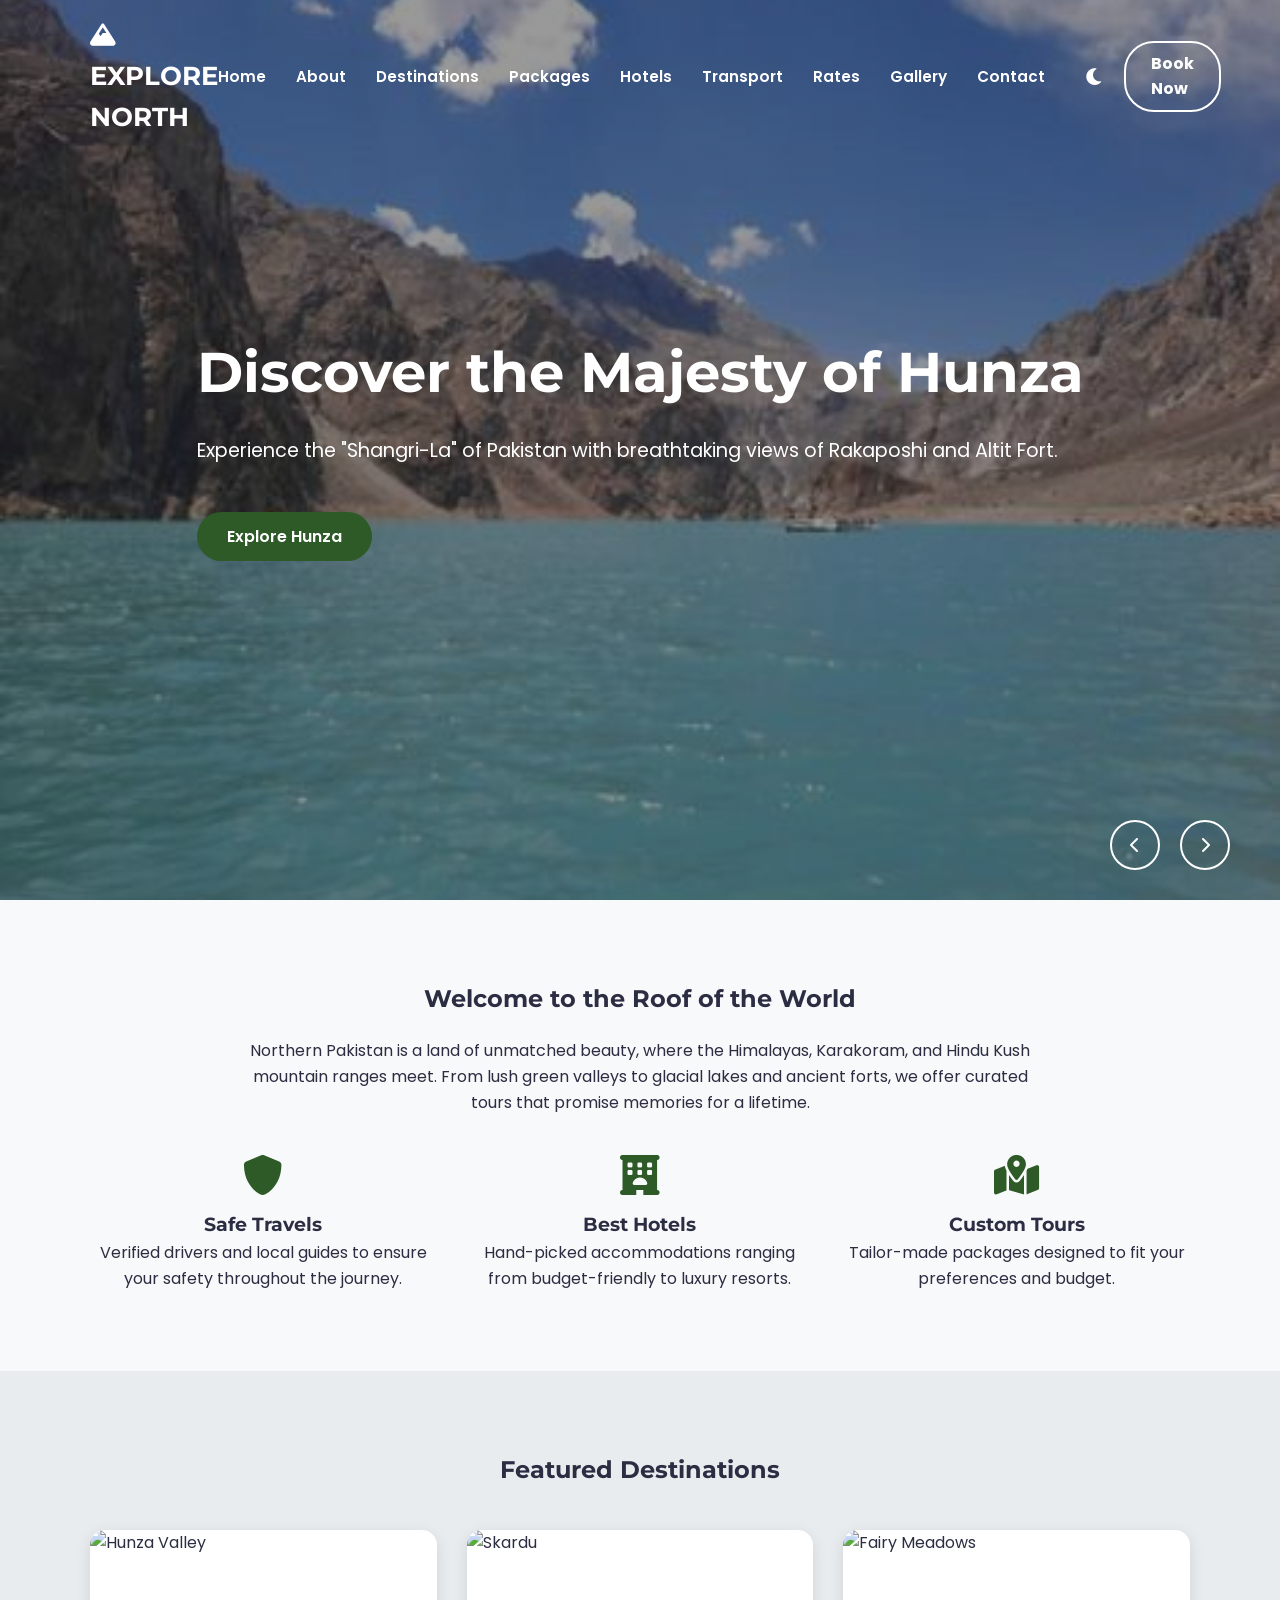
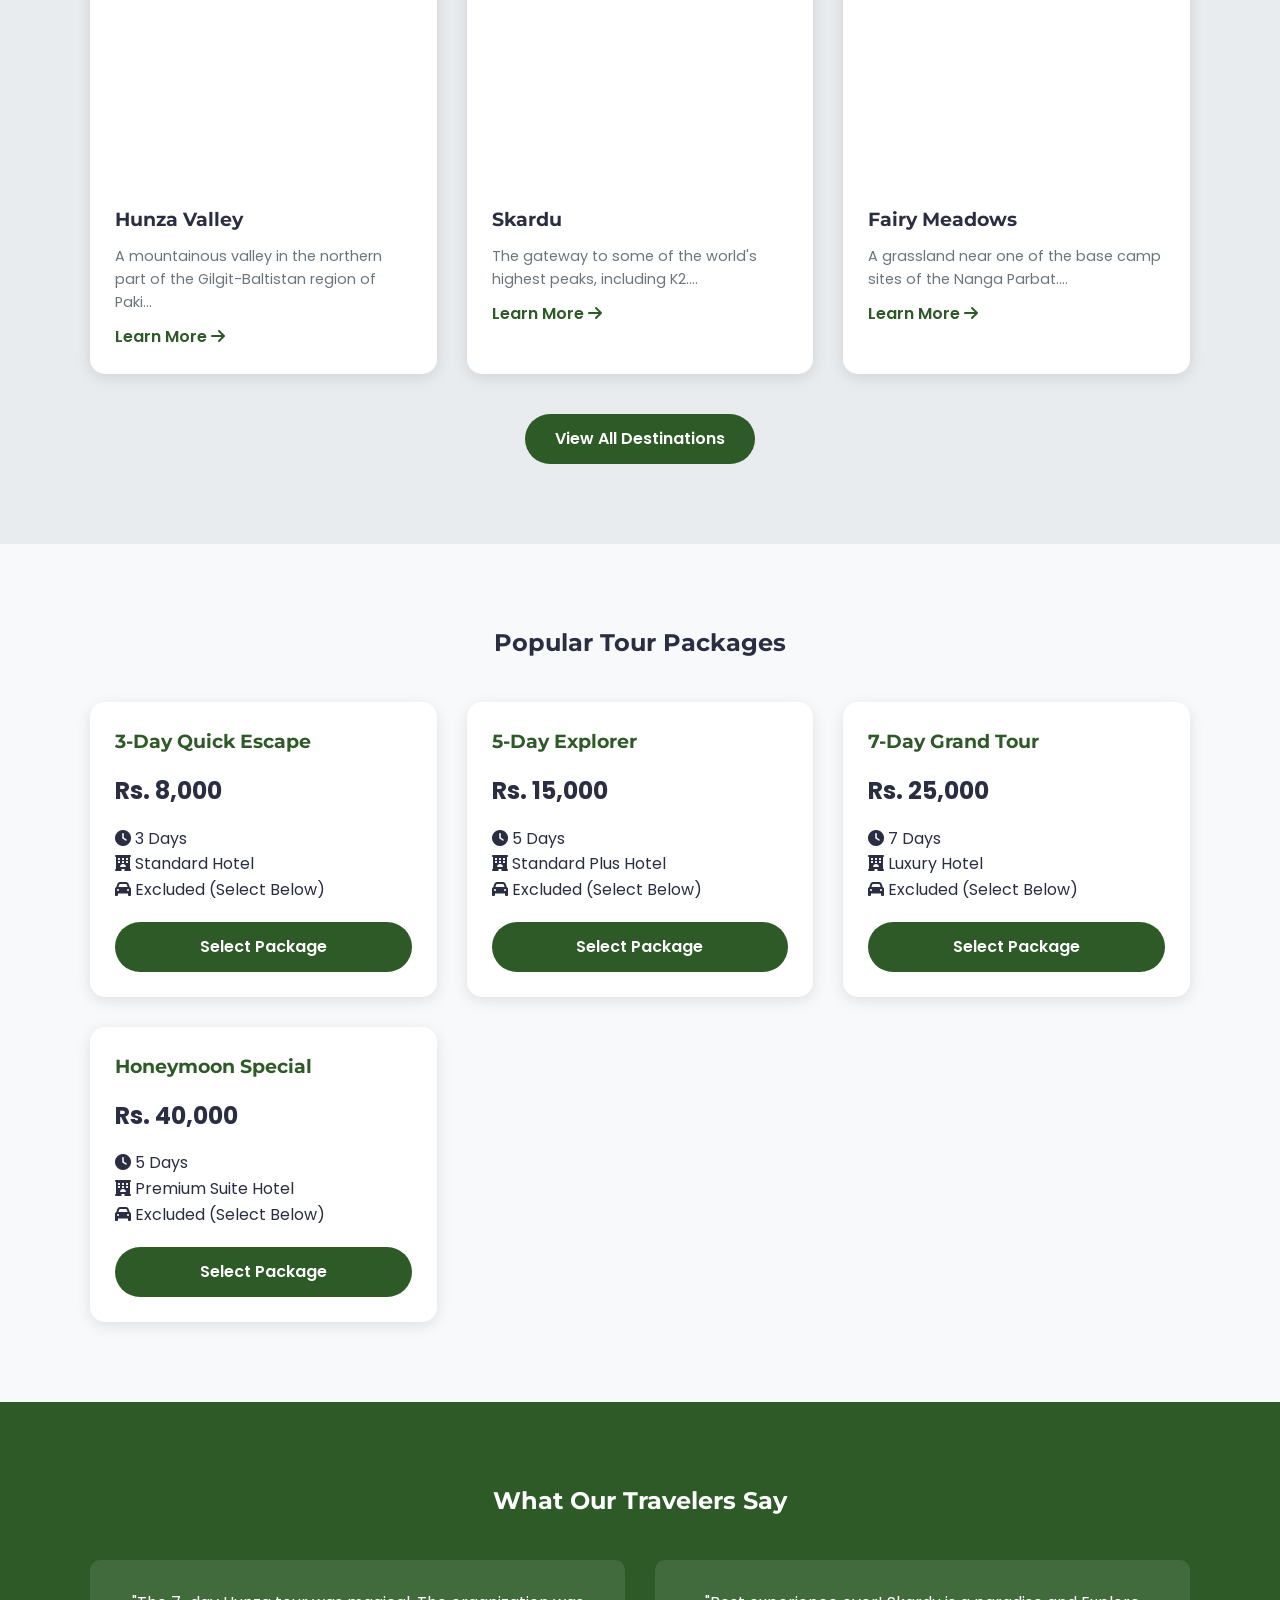
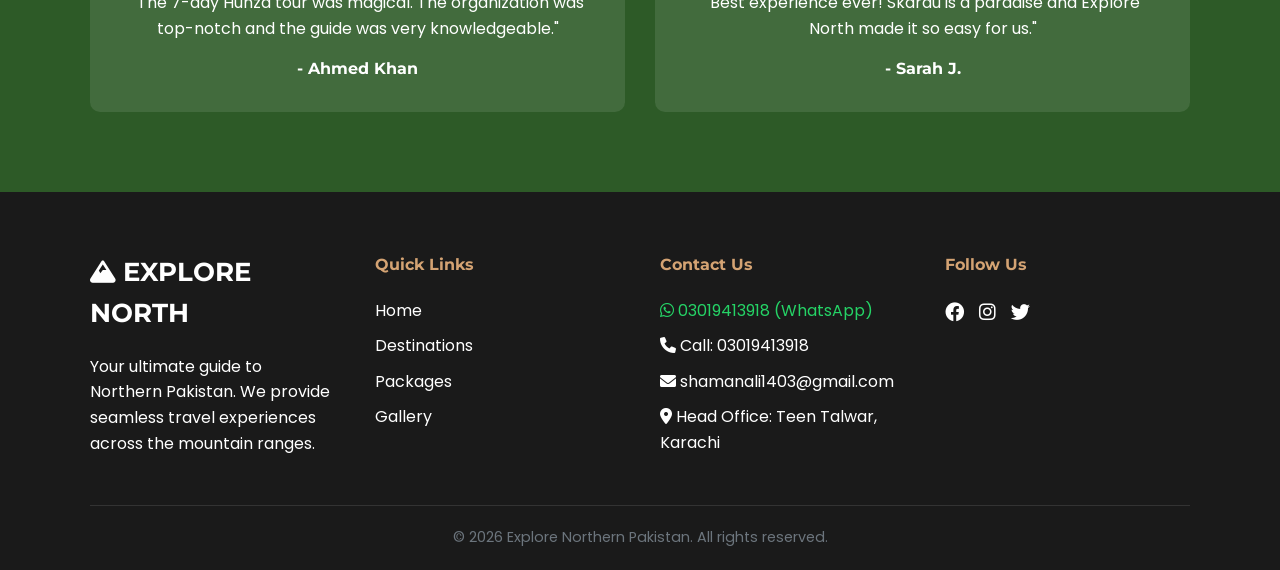
==== commit 5770fc77: "Update index.html" ====
--- a/index.html
+++ b/index.html
@@ -38,7 +38,7 @@
     <!-- Hero Section -->
     <section class="hero">
         <div class="slider-container">
-            <div class="slide active" style="background-image: linear-gradient(rgba(0,0,0,0.4), rgba(0,0,0,0.4)), url('https://images.unsplash.com/photo-1581451433303-34e8f17f4175?auto=format&fit=crop&w=1400&q=80');">
+            <div class="slide active" style="background-image: linear-gradient(rgba(0,0,0,0.4), rgba(0,0,0,0.4)), url('/images/Hunza.jpg');">
                 <div class="hero-content container">
                     <h1>Discover the Majesty of Hunza</h1>
                     <p>Experience the "Shangri-La" of Pakistan with breathtaking views of Rakaposhi and Altit Fort.</p>
@@ -52,7 +52,7 @@
                     <a href="destinations.html#skardu" class="btn btn-primary">Explore Skardu</a>
                 </div>
             </div>
-            <div class="slide" style="background-image: linear-gradient(rgba(0,0,0,0.4), rgba(0,0,0,0.4)), url('https://images.unsplash.com/photo-1584824486509-112e4181ff6b?auto=format&fit=crop&w=1400&q=80');">
+            <div class="slide" style="background-image: linear-gradient(rgba(0,0,0,0.4), rgba(0,0,0,0.4)), url('images/Skardu.jpg');">
                 <div class="hero-content container">
                     <h1>Saif-ul-Malook: A Fairy Tale Lake</h1>
                     <p>Visit Naran Kaghan and witness the crystal clear waters where fairies are said to descend.</p>
